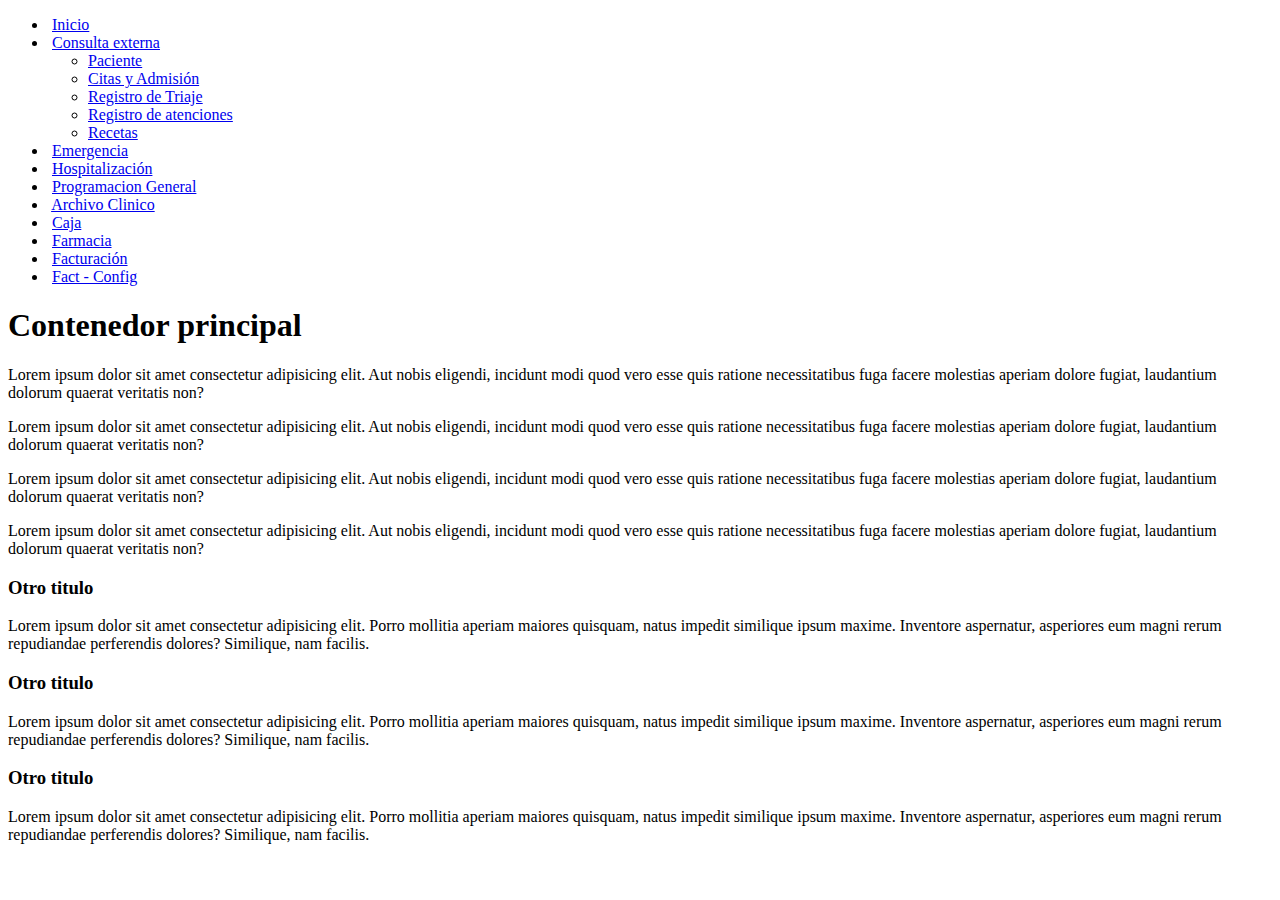
==== menu/index.html @ 4c4c2c1a "Agregamos una appp" ====
<!DOCTYPE html>
<html lang="es">
    <head>
        <meta charset="UTF-8">
        <meta http-equiv="X-UA-Compatible" content="IE=edge">
        <meta name="viewport" content="width=device-width, initial-scale=1, maximum-scale=1">
        <title>Asignacion de citas</title>
        <link rel="stylesheet" href="style.css">
    </head>
    <body>
        <nav class="nav">
            <ul class="list">
                <li class="list_item">
                    <div class="list_button">
                        <img src="assets/dashboard.svg" class="list_img" alt="">
                        <a href="#" class="nav_link">Inicio</a>
                    </div>
                </li>
                <li class="list_item list_item--click">
                    <div class="list_button list_button--click">
                        <img src="assets/consultas.svg" class="list_img" alt="">
                        <a href="#" class="nav_link">Consulta externa</a>
                        <img src="assets/arrow.svg" class="list_arrow" alt="">
                    </div>
                    <ul class="list_show">
                        <li class="list_inside">
                            <!-- <img src="assets/paciente.svg" class="list_img_1"> -->
                            <a href="#" class="nav_link nav_link--inside">Paciente</a>
                        </li>
                        <li class="list_inside">
                            <!-- <img src="assets/citas.svg" class="list_img_1"> -->
                            <a href="citas.html" class="nav_link nav_link--inside">Citas y Admisión</a>
                        </li>
                        <li class="list_inside">
                            <!-- <img src="assets/triage.svg" class="list_img_1"> -->
                            <a href="#" class="nav_link nav_link--inside">Registro de Triaje</a>
                        </li>
                        <li class="list_inside">
                            <!-- <img src="assets/registro.svg" class="list_img_1"> -->
                            <a href="#" class="nav_link nav_link--inside">Registro de atenciones</a>
                        </li>
                        <li class="list_inside">
                            <!-- <img src="assets/file.svg" class="list_img_1"> -->
                            <a href="#" class="nav_link nav_link--inside">Recetas</a>
                        </li>
                    </ul>
                </li>

                <li class="list_item list_item--click">
                    <div class="list_button list_button--click">
                        <img src="assets/consultas.svg" class="list_img" alt="">
                        <a href="#" class="nav_link">Emergencia</a>
                        <img src="assets/arrow.svg" class="list_arrow" alt="">
                    </div>
                    <ul class="list_show">
                        <!--
                            <li class="list_inside">
                            <img src="assets/paciente.svg" class="list_img_1">
                            <a href="#" class="nav_link nav_link--inside">Paciente</a>
                        </li>
                        <li class="list_inside">
                            <img src="assets/citas.svg" class="list_img_1">
                            <a href="#" class="nav_link nav_link--inside">Citas y Admisión</a>
                        </li>
                        <li class="list_inside">
                            <img src="assets/triage.svg" class="list_img_1">
                            <a href="#" class="nav_link nav_link--inside">Registro de Triaje</a>
                        </li>
                        <li class="list_inside">
                            <img src="assets/registro.svg" class="list_img_1">
                            <a href="#" class="nav_link nav_link--inside">Registro de atenciones</a>
                        </li>
                        <li class="list_inside">
                            <img src="assets/file.svg" class="list_img_1">
                            <a href="#" class="nav_link nav_link--inside">Recetas</a>
                        </li>
                        -->
                    </ul>
                </li>

                <li class="list_item list_item--click">
                    <div class="list_button list_button--click">
                        <img src="assets/consultas.svg" class="list_img" alt="">
                        <a href="#" class="nav_link">Hospitalización</a>
                        <img src="assets/arrow.svg" class="list_arrow" alt="">
                    </div>
                </li>

                <li class="list_item list_item--click">
                    <div class="list_button list_button--click">
                        <img src="assets/consultas.svg" class="list_img" alt="">
                        <a href="#" class="nav_link">Programacion General</a>
                        <img src="assets/arrow.svg" class="list_arrow" alt="">
                    </div>
                </li>
                
                <li class="list_item list_item--click">
                    <div class="list_button list_button--click">
                        <img src="assets/consultas.svg" class="list_img" alt="">
                        <a href="#" class="nav_link">Archivo Clinico</a>
                        <img src="assets/arrow.svg" class="list_arrow" alt="">
                    </div>
                </li>
                
                <li class="list_item list_item--click">
                    <div class="list_button list_button--click">
                        <img src="assets/consultas.svg" class="list_img" alt="">
                        <a href="#" class="nav_link">Caja</a>
                        <img src="assets/arrow.svg" class="list_arrow" alt="">
                    </div>
                </li>
                
                <li class="list_item list_item--click">
                    <div class="list_button list_button--click">
                        <img src="assets/consultas.svg" class="list_img" alt="">
                        <a href="#" class="nav_link">Farmacia</a>
                        <img src="assets/arrow.svg" class="list_arrow" alt="">
                    </div>
                </li>
                
                <li class="list_item list_item--click">
                    <div class="list_button list_button--click">
                        <img src="assets/consultas.svg" class="list_img" alt="">
                        <a href="#" class="nav_link">Facturación</a>
                        <img src="assets/arrow.svg" class="list_arrow" alt="">
                    </div>
                </li>
                
                <li class="list_item list_item--click">
                    <div class="list_button list_button--click">
                        <img src="assets/consultas.svg" class="list_img" alt="">
                        <a href="#" class="nav_link">Fact - Config</a>
                        <img src="assets/arrow.svg" class="list_arrow" alt="">
                    </div>
                </li>
                
                <!-- <li class="list_item list_item--click">
                    <div class="list_button list_button--click">
                        <img src="assets/consultas.svg" class="list_img" alt="">
                        <a href="#" class="nav_link">Seguridad</a>
                        <img src="assets/arrow.svg" class="list_arrow" alt="">
                    </div>
                </li>
                
                <li class="list_item list_item--click">
                    <div class="list_button list_button--click">
                        <img src="assets/consultas.svg" class="list_img" alt="">
                        <a href="#" class="nav_link">General</a>
                        <img src="assets/arrow.svg" class="list_arrow" alt="">
                    </div>
                </li>
                
                <li class="list_item list_item--click">
                    <div class="list_button list_button--click">
                        <img src="assets/consultas.svg" class="list_img" alt="">
                        <a href="#" class="nav_link">Laboratorio</a>
                        <img src="assets/arrow.svg" class="list_arrow" alt="">
                    </div>
                </li>
                
                <li class="list_item list_item--click">
                    <div class="list_button list_button--click">
                        <img src="assets/consultas.svg" class="list_img" alt="">
                        <a href="#" class="nav_link">Imagenología</a>
                        <img src="assets/arrow.svg" class="list_arrow" alt="">
                    </div>
                </li>
                
                <li class="list_item list_item--click">
                    <div class="list_button list_button--click">
                        <img src="assets/consultas.svg" class="list_img" alt="">
                        <a href="#" class="nav_link">Estadística</a>
                        <img src="assets/arrow.svg" class="list_arrow" alt="">
                    </div>
                </li>

                <li class="list_item list_item--click">
                    <div class="list_button list_button--click">
                        <img src="assets/consultas.svg" class="list_img" alt="">
                        <a href="#" class="nav_link">SIS</a>
                        <img src="assets/arrow.svg" class="list_arrow" alt="">
                    </div>
                </li>

                <li class="list_item list_item--click">
                    <div class="list_button list_button--click">
                        <img src="assets/consultas.svg" class="list_img" alt="">
                        <a href="#" class="nav_link">HIS</a>
                        <img src="assets/arrow.svg" class="list_arrow" alt="">
                    </div>
                </li>

                <li class="list_item list_item--click">
                    <div class="list_button list_button--click">
                        <img src="assets/consultas.svg" class="list_img" alt="">
                        <a href="#" class="nav_link">Centro Quirúrgico</a>
                        <img src="assets/arrow.svg" class="list_arrow" alt="">
                    </div>
                </li>
                 -->
            </ul>
        </nav>
        <main class="content_main">
            <article class="content_article">
                <h1>
                    Contenedor principal
                </h1>
                <p>Lorem ipsum dolor sit amet consectetur adipisicing elit. Aut nobis eligendi, incidunt modi quod vero esse quis ratione necessitatibus fuga facere molestias aperiam dolore fugiat, laudantium dolorum quaerat veritatis non?</p>
                <p>Lorem ipsum dolor sit amet consectetur adipisicing elit. Aut nobis eligendi, incidunt modi quod vero esse quis ratione necessitatibus fuga facere molestias aperiam dolore fugiat, laudantium dolorum quaerat veritatis non?</p>
                <p>Lorem ipsum dolor sit amet consectetur adipisicing elit. Aut nobis eligendi, incidunt modi quod vero esse quis ratione necessitatibus fuga facere molestias aperiam dolore fugiat, laudantium dolorum quaerat veritatis non?</p>
                <p>Lorem ipsum dolor sit amet consectetur adipisicing elit. Aut nobis eligendi, incidunt modi quod vero esse quis ratione necessitatibus fuga facere molestias aperiam dolore fugiat, laudantium dolorum quaerat veritatis non?</p>
                <h3>Otro titulo</h3>
                <p>Lorem ipsum dolor sit amet consectetur adipisicing elit. Porro mollitia aperiam maiores quisquam, natus impedit similique ipsum maxime. Inventore aspernatur, asperiores eum magni rerum repudiandae perferendis dolores? Similique, nam facilis.</p>
                <h3>Otro titulo</h3>
                <p>Lorem ipsum dolor sit amet consectetur adipisicing elit. Porro mollitia aperiam maiores quisquam, natus impedit similique ipsum maxime. Inventore aspernatur, asperiores eum magni rerum repudiandae perferendis dolores? Similique, nam facilis.</p>
                <h3>Otro titulo</h3>
                <p>Lorem ipsum dolor sit amet consectetur adipisicing elit. Porro mollitia aperiam maiores quisquam, natus impedit similique ipsum maxime. Inventore aspernatur, asperiores eum magni rerum repudiandae perferendis dolores? Similique, nam facilis.</p>
            </article>
        </main>
        <script src="script.js"></script>
    </body>
</html>
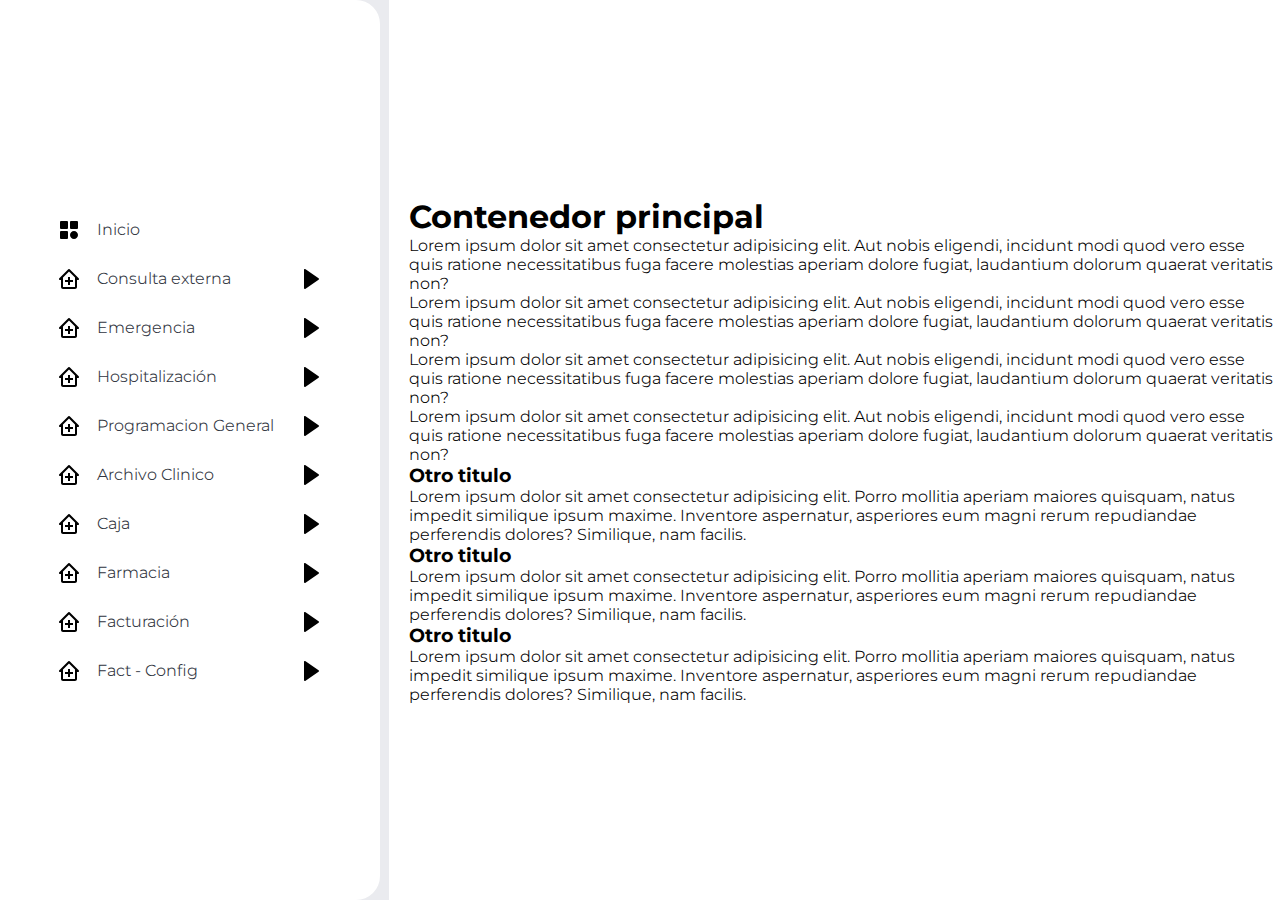
==== commit 4e425347: "realizando cambios-colaborador1" ====
--- a/menu/index.html
+++ b/menu/index.html
@@ -3,9 +3,10 @@
     <head>
         <meta charset="UTF-8">
         <meta http-equiv="X-UA-Compatible" content="IE=edge">
-        <meta name="viewport" content="width=device-width, initial-scale=1, maximum-scale=1">
-        <title>Asignacion de citas</title>
+        <meta name="viewport" content="width=device-width, initial-scale=.75, maximum-scale=1">
+        <title>Menu_Inicial</title>
         <link rel="stylesheet" href="style.css">
+        <link rel="stylesheet" href="https://cdn.jsdelivr.net/npm/bootstrap@5.3.2/dist/css/bootstrap.min.css" rel="stylesheet" integrity="sha384-T3c6CoIi6uLrA9TneNEoa7RxnatzjcDSCmG1MXxSR1GAsXEV/Dwwykc2MPK8M2HN" crossorigin="anonymous">
     </head>
     <body>
         <nav class="nav">
@@ -13,7 +14,7 @@
                 <li class="list_item">
                     <div class="list_button">
                         <img src="assets/dashboard.svg" class="list_img" alt="">
-                        <a href="#" class="nav_link">Inicio</a>
+                        <a href="index.html" class="nav_link">Inicio</a>
                     </div>
                 </li>
                 <li class="list_item list_item--click">
@@ -24,8 +25,10 @@
                     </div>
                     <ul class="list_show">
                         <li class="list_inside">
-                            <!-- <img src="assets/paciente.svg" class="list_img_1"> -->
-                            <a href="#" class="nav_link nav_link--inside">Paciente</a>
+                            <div class="nav_link nav_link--inside">
+                                <img src="assets/paciente.svg" class="list_img_1">
+                                <a href="#" class="text1">Paciente</a>
+                            </div>
                         </li>
                         <li class="list_inside">
                             <!-- <img src="assets/citas.svg" class="list_img_1"> -->
@@ -201,22 +204,25 @@
             </ul>
         </nav>
         <main class="content_main">
-            <article class="content_article">
-                <h1>
-                    Contenedor principal
-                </h1>
-                <p>Lorem ipsum dolor sit amet consectetur adipisicing elit. Aut nobis eligendi, incidunt modi quod vero esse quis ratione necessitatibus fuga facere molestias aperiam dolore fugiat, laudantium dolorum quaerat veritatis non?</p>
-                <p>Lorem ipsum dolor sit amet consectetur adipisicing elit. Aut nobis eligendi, incidunt modi quod vero esse quis ratione necessitatibus fuga facere molestias aperiam dolore fugiat, laudantium dolorum quaerat veritatis non?</p>
-                <p>Lorem ipsum dolor sit amet consectetur adipisicing elit. Aut nobis eligendi, incidunt modi quod vero esse quis ratione necessitatibus fuga facere molestias aperiam dolore fugiat, laudantium dolorum quaerat veritatis non?</p>
-                <p>Lorem ipsum dolor sit amet consectetur adipisicing elit. Aut nobis eligendi, incidunt modi quod vero esse quis ratione necessitatibus fuga facere molestias aperiam dolore fugiat, laudantium dolorum quaerat veritatis non?</p>
-                <h3>Otro titulo</h3>
-                <p>Lorem ipsum dolor sit amet consectetur adipisicing elit. Porro mollitia aperiam maiores quisquam, natus impedit similique ipsum maxime. Inventore aspernatur, asperiores eum magni rerum repudiandae perferendis dolores? Similique, nam facilis.</p>
-                <h3>Otro titulo</h3>
-                <p>Lorem ipsum dolor sit amet consectetur adipisicing elit. Porro mollitia aperiam maiores quisquam, natus impedit similique ipsum maxime. Inventore aspernatur, asperiores eum magni rerum repudiandae perferendis dolores? Similique, nam facilis.</p>
-                <h3>Otro titulo</h3>
-                <p>Lorem ipsum dolor sit amet consectetur adipisicing elit. Porro mollitia aperiam maiores quisquam, natus impedit similique ipsum maxime. Inventore aspernatur, asperiores eum magni rerum repudiandae perferendis dolores? Similique, nam facilis.</p>
-            </article>
+            <div class="content_article">
+                <article class="content_article_principal">
+                    <h1>
+                        Contenedor principal
+                    </h1>
+                    <p>Lorem ipsum dolor sit amet consectetur adipisicing elit. Aut nobis eligendi, incidunt modi quod vero esse quis ratione necessitatibus fuga facere molestias aperiam dolore fugiat, laudantium dolorum quaerat veritatis non?</p>
+                    <p>Lorem ipsum dolor sit amet consectetur adipisicing elit. Aut nobis eligendi, incidunt modi quod vero esse quis ratione necessitatibus fuga facere molestias aperiam dolore fugiat, laudantium dolorum quaerat veritatis non?</p>
+                    <p>Lorem ipsum dolor sit amet consectetur adipisicing elit. Aut nobis eligendi, incidunt modi quod vero esse quis ratione necessitatibus fuga facere molestias aperiam dolore fugiat, laudantium dolorum quaerat veritatis non?</p>
+                    <p>Lorem ipsum dolor sit amet consectetur adipisicing elit. Aut nobis eligendi, incidunt modi quod vero esse quis ratione necessitatibus fuga facere molestias aperiam dolore fugiat, laudantium dolorum quaerat veritatis non?</p>
+                    <h3>Otro titulo</h3>
+                    <p>Lorem ipsum dolor sit amet consectetur adipisicing elit. Porro mollitia aperiam maiores quisquam, natus impedit similique ipsum maxime. Inventore aspernatur, asperiores eum magni rerum repudiandae perferendis dolores? Similique, nam facilis.</p>
+                    <h3>Otro titulo</h3>
+                    <p>Lorem ipsum dolor sit amet consectetur adipisicing elit. Porro mollitia aperiam maiores quisquam, natus impedit similique ipsum maxime. Inventore aspernatur, asperiores eum magni rerum repudiandae perferendis dolores? Similique, nam facilis.</p>
+                    <h3>Otro titulo</h3>
+                    <p>Lorem ipsum dolor sit amet consectetur adipisicing elit. Porro mollitia aperiam maiores quisquam, natus impedit similique ipsum maxime. Inventore aspernatur, asperiores eum magni rerum repudiandae perferendis dolores? Similique, nam facilis.</p>
+                </article>    
+            </div>
         </main>
         <script src="script.js"></script>
+        <script src="https://cdn.jsdelivr.net/npm/bootstrap@5.3.2/dist/js/bootstrap.bundle.min.js" integrity="sha384-C6RzsynM9kWDrMNeT87bh95OGNyZPhcTNXj1NW7RuBCsyN/o0jlpcV8Qyq46cDfL" crossorigin="anonymous"></script>
     </body>
 </html>--- a/menu/style.css
+++ b/menu/style.css
@@ -0,0 +1,151 @@
+@import url('https://fonts.googleapis.com/css2?family=Montserrat:ital,wght@0,100..900;1,100..900&family=Poppins:ital,wght@0,400;1,300&display=swap');
+
+*{
+    margin: 0;
+    padding: 0;
+    box-sizing: border-box;
+}
+
+body{
+    background: #EAEBEF;
+    font-family: "Montserrat", sans-serif;
+    font-optical-sizing: auto;
+    font-weight: 350;
+    font-style: normal;
+}
+
+.nav{
+    width: 380px;
+}
+
+.nav_link{
+    color: #303440;
+    display: block;
+    padding: 15px 0;
+    text-decoration: none;
+}
+
+.nav_link--inside{
+    border-radius: 6px;
+    padding-left: 20px;
+}
+
+.nav_link--inside:hover{
+    background: #f6f8fa;
+}
+
+.list{
+    width: 100%;
+    height: 100vh;
+    display: flex;
+    justify-content: center;
+    flex-direction: column;
+    border-radius: 0 24px 24px 0;
+    background: #fff;
+    align-items: center;
+}
+
+.list_item{
+    list-style: none;
+    width: 100%;
+    text-align: center;
+    overflow: hidden;
+}
+
+.list_item--click{
+    cursor: pointer;
+}
+
+.list_button{
+    display: flex;
+    align-items: center;
+    gap: 1em;
+    width: 70%;
+    margin: 0 auto;
+}
+
+.arrow .list_arrow{
+    transform: rotate(90deg);
+}
+
+.list_arrow{
+    margin-left: auto;
+    transform: transform .3s;
+
+}
+
+.list_show{
+    width: 80%;
+    margin-left: auto;
+    border-left: 2px solid #303440;
+    list-style: none;
+    transition: height .4s;
+    height: 0;
+}
+
+.list_img_1{
+    margin-left: -100px;
+    margin-right: 35px;
+    margin-top:none;
+} 
+
+.content_main{
+    margin-left: 389px;
+    margin-top: -100vh;
+    width: auto;
+}
+
+.content_article{
+    margin-left: none;
+    margin-top:0;
+    width: 100%;
+    display: flex;
+    justify-content: center;
+    background: #fff;
+    flex-direction:column;
+    height: 100vh;
+} 
+
+.content_article_principal{
+    margin-left: 20px;
+}
+/*Pruebas-citas*/
+
+.content_article_citas{
+    width: 400px;
+    height: 100vh;
+    display: flex;/*Centra lo que hay dentro*/
+    justify-content: center;
+    flex-direction: column;
+    border-radius: 12px 12px 12px 12px;
+    background: #d6d6d6;
+}
+
+.content_article_citas_texto{
+    margin-left: 20px;
+    margin-right: 20px;
+}
+
+.content_aside_1{
+    margin-left: 407px;
+    margin-top: -100vh;
+    height: 100vh;
+    width: 400px;
+    display: flex;/*Centra lo que hay dentro*/
+    justify-content: center;
+    flex-direction: column;
+    border-radius: 12px 12px 12px 12px;
+    background: #d6d6d6;
+}
+
+.content_aside_calendar{
+    margin-left: 813px;
+    margin-top: -100vh;
+    height: 100vh;
+    width: 1000px;
+    display: flex;/*Centra lo que hay dentro*/
+    justify-content: center;
+    flex-direction: column;/*En que direccion se hace el centro*/
+    border-radius: 12px 12px 12px 12px;
+    background: #afafaf;
+}